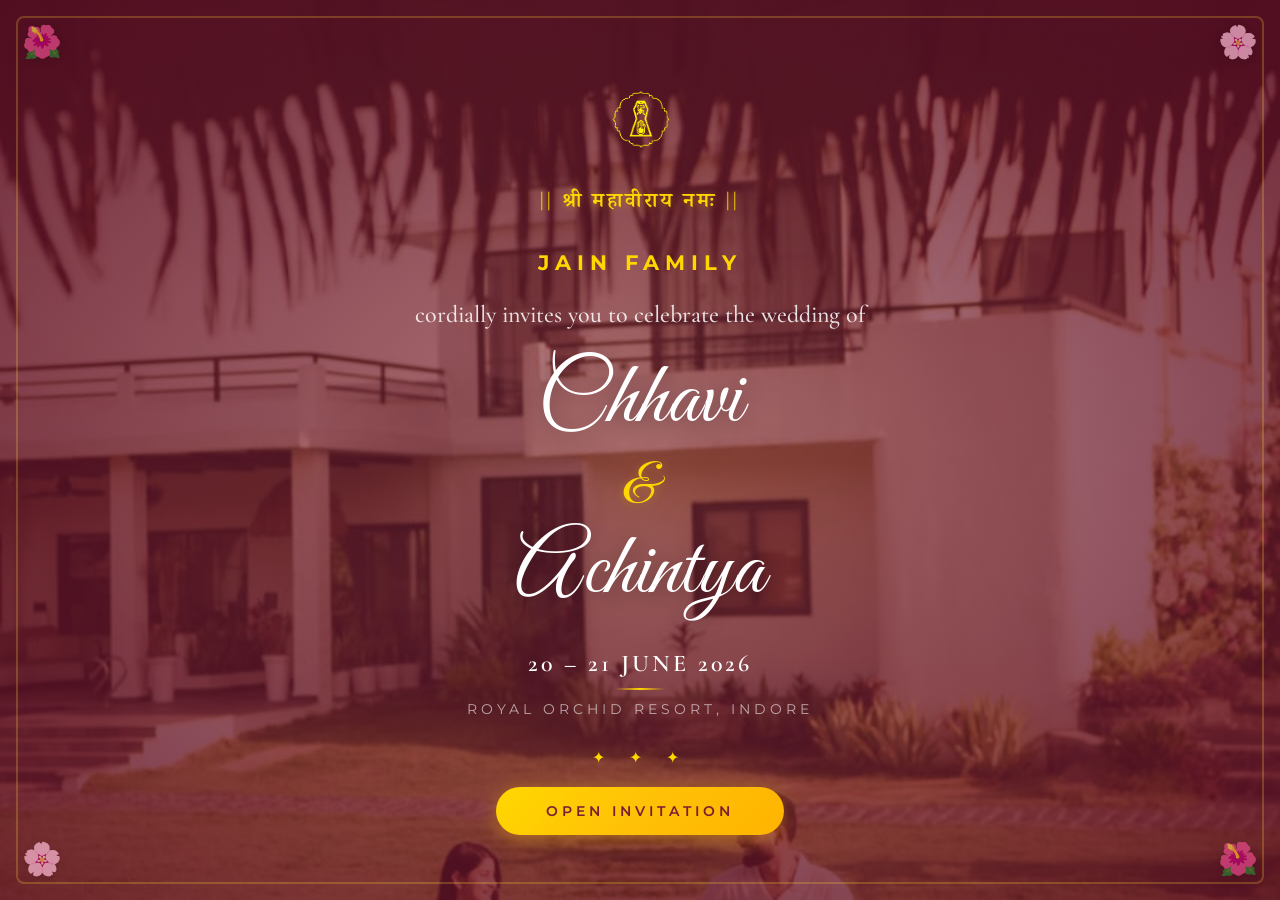
==== bride.html @ 5f12b71c "Initial commit: Achintya & Chhavi wedding invitation site" ====
<!DOCTYPE html>
<html lang="en">
<head>
    <meta charset="UTF-8">
    <meta name="viewport" content="width=device-width, initial-scale=1.0">
    <title>Chhavi & Achintya - Wedding Invitation</title>
    <link href="https://fonts.googleapis.com/css2?family=Great+Vibes&family=Cormorant+Garamond:ital,wght@0,400;0,500;0,600;0,700;1,400;1,600&family=Montserrat:wght@300;400;500;600;700&family=Noto+Serif+Devanagari:wght@400;600;700&display=swap" rel="stylesheet">
    <style>
        * {
            margin: 0;
            padding: 0;
            box-sizing: border-box;
        }

        html, body {
            height: 100vh;
            height: 100dvh;
        }

        body {
            display: flex;
            align-items: center;
            justify-content: center;
            background: #7B1F34;
            overflow: hidden;
            position: relative;
            font-family: 'Montserrat', sans-serif;
            -webkit-font-smoothing: antialiased;
        }

        /* Background photo */
        .bg-image {
            position: fixed;
            top: 0;
            left: 0;
            right: 0;
            bottom: 0;
            background: url('Images/index.jpeg') center/cover no-repeat;
            z-index: 0;
        }

        .bg-overlay {
            position: fixed;
            top: 0;
            left: 0;
            right: 0;
            bottom: 0;
            background: radial-gradient(ellipse at center, rgba(123, 31, 52, 0.55) 0%, rgba(92, 14, 36, 0.85) 100%);
            z-index: 0;
        }

        /* Ornamental Border */
        .border-frame {
            position: fixed;
            top: 16px;
            left: 16px;
            right: 16px;
            bottom: 16px;
            border: 2px solid rgba(255, 200, 50, 0.25);
            pointer-events: none;
            z-index: 2;
            border-radius: 8px;
        }

        /* Corner Flowers */
        .corner-flower {
            position: fixed;
            font-size: 2rem;
            pointer-events: none;
            z-index: 3;
            opacity: 0.7;
            filter: drop-shadow(0 2px 4px rgba(0,0,0,0.2));
        }

        .corner-flower--tl { top: 22px; left: 22px; }
        .corner-flower--tr { top: 22px; right: 22px; }
        .corner-flower--bl { bottom: 22px; left: 22px; }
        .corner-flower--br { bottom: 22px; right: 22px; }

        .entry-content {
            text-align: center;
            z-index: 10;
            padding: 40px 30px;
            max-width: 650px;
        }

        @keyframes fadeUp {
            from { opacity: 0; transform: translateY(30px); }
            to { opacity: 1; transform: translateY(0); }
        }

        @keyframes fadeIn {
            from { opacity: 0; }
            to { opacity: 1; }
        }

        .emblem-img {
            width: 80px;
            height: auto;
            margin: 0 auto 15px;
            display: block;
            animation: fadeIn 1s ease-out 0.2s both;
            filter: brightness(0) invert(85%) sepia(74%) saturate(648%) hue-rotate(353deg) brightness(98%) contrast(105%);
        }

        .auspicious-symbol {
            font-family: 'Cormorant Garamond', 'Noto Serif Devanagari', serif;
            font-size: 1.3rem;
            font-weight: 600;
            color: #FFD700;
            letter-spacing: 3px;
            margin-bottom: 30px;
            text-shadow: 0 1px 8px rgba(255, 215, 0, 0.3);
            animation: fadeUp 1s ease-out 0.3s both;
        }

        .family-name {
            font-family: 'Montserrat', sans-serif;
            font-size: 1.3rem;
            font-weight: 700;
            letter-spacing: 6px;
            text-transform: uppercase;
            color: #FFD700;
            margin-bottom: 20px;
            animation: fadeUp 1s ease-out 0.5s both;
        }

        .invite-text {
            font-family: 'Cormorant Garamond', serif;
            font-size: 1.5rem;
            font-weight: 500;
            color: rgba(255, 255, 255, 0.85);
            line-height: 1.7;
            margin-bottom: 10px;
            animation: fadeUp 1s ease-out 0.7s both;
        }

        .couple-names {
            margin: 15px 0 25px;
            animation: fadeUp 1s ease-out 0.9s both;
        }

        .couple-names h1 {
            font-family: 'Great Vibes', cursive;
            font-size: 5.5rem;
            color: #fff;
            font-weight: 400;
            line-height: 1.15;
            text-shadow: 0 3px 20px rgba(0, 0, 0, 0.3);
        }

        .couple-names .amp {
            display: block;
            font-family: 'Great Vibes', cursive;
            font-size: 3.5rem;
            color: #FFD700;
            margin: 0;
            text-shadow: 0 2px 10px rgba(255, 215, 0, 0.3);
        }

        .event-info {
            margin-bottom: 30px;
            animation: fadeUp 1s ease-out 1.1s both;
        }

        .event-date {
            font-family: 'Cormorant Garamond', serif;
            font-size: 1.5rem;
            font-weight: 600;
            color: #fff;
            letter-spacing: 3px;
            text-transform: uppercase;
            margin-bottom: 8px;
        }

        .event-date-line {
            width: 50px;
            height: 2px;
            background: linear-gradient(90deg, transparent, #FFD700, transparent);
            margin: 10px auto;
        }

        .event-venue {
            font-family: 'Montserrat', sans-serif;
            font-size: 0.9rem;
            font-weight: 400;
            letter-spacing: 4px;
            text-transform: uppercase;
            color: rgba(255, 255, 255, 0.6);
        }

        .divider {
            color: #FFD700;
            font-size: 1rem;
            letter-spacing: 10px;
            margin: 20px 0;
            opacity: 0.6;
            animation: fadeUp 1s ease-out 1.3s both;
        }

        .enter-btn {
            display: inline-block;
            font-family: 'Montserrat', sans-serif;
            font-size: 0.85rem;
            font-weight: 600;
            letter-spacing: 4px;
            text-transform: uppercase;
            color: #7B1F34;
            text-decoration: none;
            padding: 16px 50px;
            border: none;
            background: linear-gradient(135deg, #FFD700, #FFC107, #FFB300);
            border-radius: 50px;
            cursor: pointer;
            transition: all 0.4s ease;
            box-shadow: 0 4px 20px rgba(255, 193, 7, 0.4);
            animation: fadeUp 1s ease-out 1.5s both;
        }

        .enter-btn:hover {
            transform: translateY(-3px);
            box-shadow: 0 8px 30px rgba(255, 193, 7, 0.5);
            background: linear-gradient(135deg, #FFE44D, #FFD700, #FFC107);
        }

        .petal {
            position: fixed;
            pointer-events: none;
            z-index: 1;
            animation: petalFall linear infinite;
            opacity: 0;
        }

        @keyframes petalFall {
            0% { transform: translateY(-10vh) rotate(0deg) translateX(0); opacity: 0; }
            10% { opacity: 0.7; }
            50% { transform: translateY(45vh) rotate(180deg) translateX(30px); }
            90% { opacity: 0.5; }
            100% { transform: translateY(110vh) rotate(360deg) translateX(-20px); opacity: 0; }
        }

        .page-transition {
            position: fixed;
            top: 0;
            left: 0;
            right: 0;
            bottom: 0;
            background: #7B1F34;
            z-index: 200;
            opacity: 0;
            pointer-events: none;
            transition: opacity 0.6s ease;
        }

        .page-transition.active {
            opacity: 1;
            pointer-events: all;
        }

        /* Responsive */
        @media (max-width: 600px) {
            .entry-content {
                padding: 20px 20px;
                max-height: 100dvh;
            }

            .emblem-img {
                width: 55px;
                margin-bottom: 8px;
            }

            .auspicious-symbol {
                font-size: 1rem;
                letter-spacing: 2px;
                margin-bottom: 14px;
            }

            .family-name {
                font-size: 0.95rem;
                letter-spacing: 4px;
                margin-bottom: 12px;
            }

            .invite-text {
                font-size: 1rem;
                line-height: 1.5;
                margin-bottom: 4px;
            }

            .couple-names { margin: 8px 0 14px; }
            .couple-names h1 { font-size: 3.4rem; line-height: 1.05; }
            .couple-names .amp { font-size: 2.2rem; }

            .event-info { margin-bottom: 18px; }
            .event-date { font-size: 1.05rem; letter-spacing: 2px; margin-bottom: 6px; }
            .event-date-line { margin: 6px auto; }
            .event-venue { font-size: 0.7rem; letter-spacing: 3px; }

            .divider { margin: 10px 0; font-size: 0.8rem; letter-spacing: 8px; }

            .enter-btn { padding: 13px 36px; font-size: 0.78rem; letter-spacing: 3px; }

            .border-frame { top: 10px; left: 10px; right: 10px; bottom: 10px; }

            .corner-flower { font-size: 1.3rem; }
            .corner-flower--tl { top: 14px; left: 14px; }
            .corner-flower--tr { top: 14px; right: 14px; }
            .corner-flower--bl { bottom: 14px; left: 14px; }
            .corner-flower--br { bottom: 14px; right: 14px; }
        }

        @media (max-width: 380px), (max-height: 720px) {
            .entry-content { padding: 14px 18px; }
            .emblem-img { width: 42px; margin-bottom: 6px; }
            .auspicious-symbol { font-size: 0.85rem; letter-spacing: 1.5px; margin-bottom: 8px; }
            .family-name { font-size: 0.8rem; letter-spacing: 3px; margin-bottom: 8px; }
            .invite-text { font-size: 0.85rem; line-height: 1.4; margin-bottom: 2px; }
            .couple-names { margin: 4px 0 10px; }
            .couple-names h1 { font-size: 2.7rem; }
            .couple-names .amp { font-size: 1.8rem; }
            .event-info { margin-bottom: 10px; }
            .event-date { font-size: 0.9rem; margin-bottom: 4px; }
            .event-date-line { margin: 4px auto; }
            .event-venue { font-size: 0.62rem; letter-spacing: 2px; }
            .divider { margin: 6px 0; font-size: 0.7rem; letter-spacing: 6px; }
            .enter-btn { padding: 11px 30px; font-size: 0.72rem; letter-spacing: 2.5px; }
        }

        @media (orientation: landscape) and (max-height: 500px) {
            .entry-content { padding: 8px 16px; }
            .emblem-img { display: none; }
            .auspicious-symbol { font-size: 0.75rem; letter-spacing: 1.5px; margin-bottom: 4px; }
            .family-name { font-size: 0.7rem; letter-spacing: 2px; margin-bottom: 4px; }
            .invite-text { font-size: 0.75rem; line-height: 1.2; margin-bottom: 0; }
            .couple-names { margin: 2px 0 4px; }
            .couple-names h1 { font-size: 1.8rem; line-height: 1; }
            .couple-names .amp { font-size: 1.2rem; }
            .event-info { margin-bottom: 4px; }
            .event-date { font-size: 0.75rem; letter-spacing: 1.5px; margin-bottom: 2px; }
            .event-date-line { margin: 2px auto; height: 1px; }
            .event-venue { font-size: 0.55rem; letter-spacing: 1.5px; }
            .divider { margin: 3px 0; font-size: 0.55rem; letter-spacing: 4px; }
            .enter-btn { padding: 7px 22px; font-size: 0.65rem; letter-spacing: 2px; }
        }
    </style>
</head>
<body>
    <div class="bg-image"></div>
    <div class="bg-overlay"></div>

    <div class="border-frame"></div>
    <div class="corner-flower corner-flower--tl">🌺</div>
    <div class="corner-flower corner-flower--tr">🌸</div>
    <div class="corner-flower corner-flower--bl">🌸</div>
    <div class="corner-flower corner-flower--br">🌺</div>

    <div class="page-transition" id="transition"></div>

    <div class="entry-content">
        <img src="Images/Jain%20Symbol.png" alt="Jain Emblem" class="emblem-img">

        <p class="auspicious-symbol">|| श्री महावीराय नमः ||</p>

        <p class="family-name">Jain Family</p>

        <p class="invite-text">cordially invites you to celebrate the wedding of</p>

        <div class="couple-names">
            <h1>Chhavi</h1>
            <span class="amp">&</span>
            <h1>Achintya</h1>
        </div>

        <div class="event-info">
            <p class="event-date">20 – 21 June 2026</p>
            <div class="event-date-line"></div>
            <p class="event-venue">Royal Orchid Resort, Indore</p>
        </div>

        <div class="divider">✦ ✦ ✦</div>

        <button class="enter-btn" id="enterBtn">Open Invitation</button>
    </div>

    <script>
        var petalEmojis = ['🌸', '🌺', '🌼', '💐', '🪷'];
        function createPetals() {
            var count = window.innerWidth > 768 ? 18 : 10;
            for (var i = 0; i < count; i++) {
                var petal = document.createElement('div');
                petal.className = 'petal';
                petal.textContent = petalEmojis[Math.floor(Math.random() * petalEmojis.length)];
                petal.style.left = Math.random() * 100 + 'vw';
                petal.style.fontSize = (14 + Math.random() * 16) + 'px';
                petal.style.animationDuration = (8 + Math.random() * 12) + 's';
                petal.style.animationDelay = (Math.random() * 12) + 's';
                document.body.appendChild(petal);
            }
        }
        createPetals();

        document.getElementById('enterBtn').addEventListener('click', function () {
            var transition = document.getElementById('transition');
            transition.classList.add('active');
            setTimeout(function () {
                window.location.href = 'invitation-bride.html';
            }, 600);
        });
    </script>
</body>
</html>
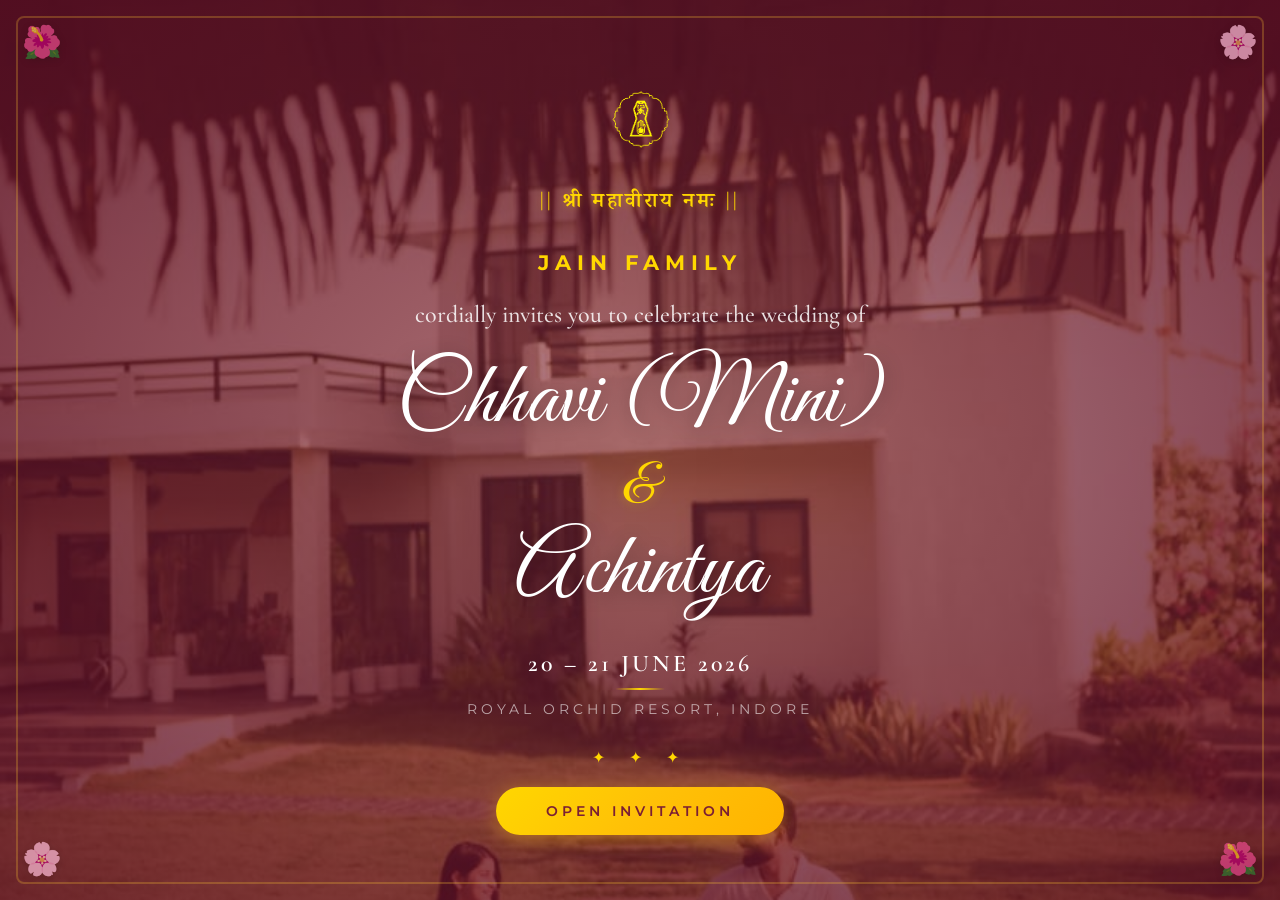
==== commit 989359c2: "Add Mini to bride name, autoplay music, ac5.jpeg hero, remove music intro page - Renamed bride's fir" ====
--- a/bride.html
+++ b/bride.html
@@ -3,7 +3,7 @@
 <head>
     <meta charset="UTF-8">
     <meta name="viewport" content="width=device-width, initial-scale=1.0">
-    <title>Chhavi & Achintya - Wedding Invitation</title>
+    <title>Chhavi (Mini) & Achintya - Wedding Invitation</title>
     <link href="https://fonts.googleapis.com/css2?family=Great+Vibes&family=Cormorant+Garamond:ital,wght@0,400;0,500;0,600;0,700;1,400;1,600&family=Montserrat:wght@300;400;500;600;700&family=Noto+Serif+Devanagari:wght@400;600;700&display=swap" rel="stylesheet">
     <style>
         * {
@@ -366,7 +366,7 @@
         <p class="invite-text">cordially invites you to celebrate the wedding of</p>
 
         <div class="couple-names">
-            <h1>Chhavi</h1>
+            <h1>Chhavi (Mini)</h1>
             <span class="amp">&</span>
             <h1>Achintya</h1>
         </div>
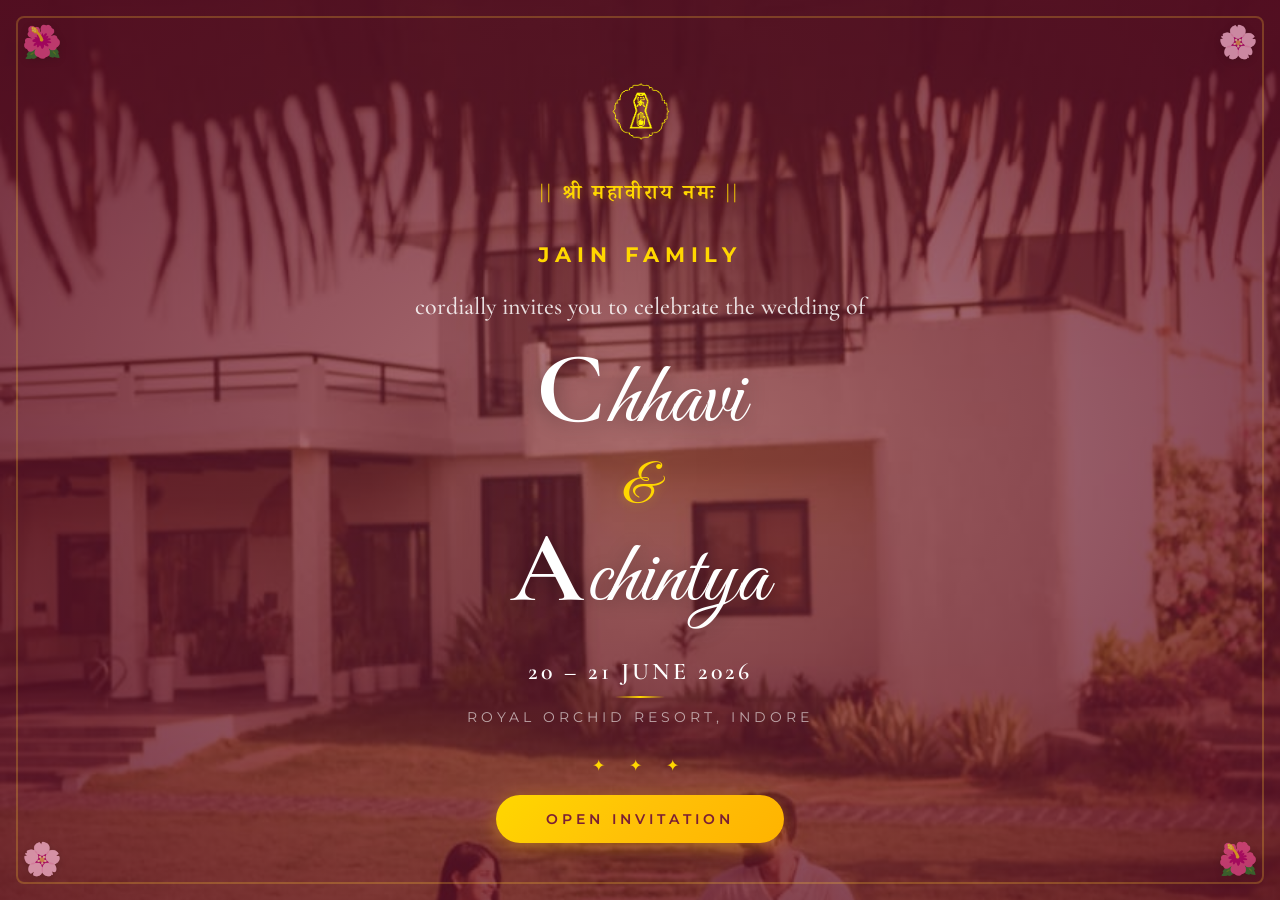
==== commit ecdfbc51: "Serif first-letter capitals; restrict (Mini) to index.html - Set first-letter font to Cormorant Gara" ====
--- a/bride.html
+++ b/bride.html
@@ -3,7 +3,7 @@
 <head>
     <meta charset="UTF-8">
     <meta name="viewport" content="width=device-width, initial-scale=1.0">
-    <title>Chhavi (Mini) & Achintya - Wedding Invitation</title>
+    <title>Chhavi & Achintya - Wedding Invitation</title>
     <link href="https://fonts.googleapis.com/css2?family=Great+Vibes&family=Cormorant+Garamond:ital,wght@0,400;0,500;0,600;0,700;1,400;1,600&family=Montserrat:wght@300;400;500;600;700&family=Noto+Serif+Devanagari:wght@400;600;700&display=swap" rel="stylesheet">
     <style>
         * {
@@ -147,6 +147,15 @@
             font-weight: 400;
             line-height: 1.15;
             text-shadow: 0 3px 20px rgba(0, 0, 0, 0.3);
+        }
+
+        .couple-names h1::first-letter {
+            font-family: 'Cormorant Garamond', serif;
+            font-weight: 700;
+            font-style: normal;
+            font-size: 1.15em;
+            line-height: 0.9;
+            margin-right: 0.04em;
         }
 
         .couple-names .amp {
@@ -366,7 +375,7 @@
         <p class="invite-text">cordially invites you to celebrate the wedding of</p>
 
         <div class="couple-names">
-            <h1>Chhavi (Mini)</h1>
+            <h1>Chhavi</h1>
             <span class="amp">&</span>
             <h1>Achintya</h1>
         </div>
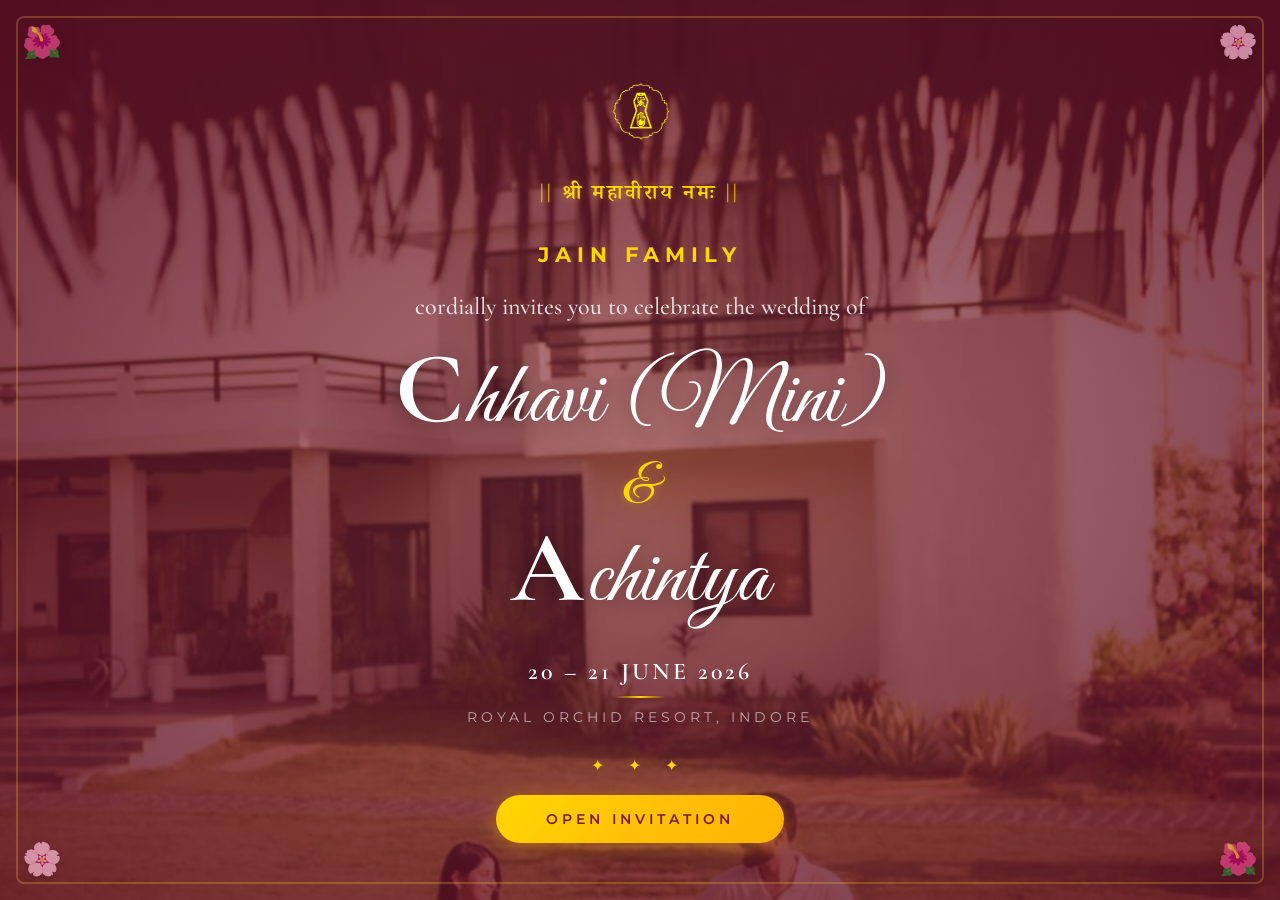
==== commit 47e57ca0: "Add (Mini) to bride.html landing page bride.html now shows 'Chhavi (Mini) & Achintya' in both the pa" ====
--- a/bride.html
+++ b/bride.html
@@ -3,7 +3,7 @@
 <head>
     <meta charset="UTF-8">
     <meta name="viewport" content="width=device-width, initial-scale=1.0">
-    <title>Chhavi & Achintya - Wedding Invitation</title>
+    <title>Chhavi (Mini) & Achintya - Wedding Invitation</title>
     <link href="https://fonts.googleapis.com/css2?family=Great+Vibes&family=Cormorant+Garamond:ital,wght@0,400;0,500;0,600;0,700;1,400;1,600&family=Montserrat:wght@300;400;500;600;700&family=Noto+Serif+Devanagari:wght@400;600;700&display=swap" rel="stylesheet">
     <style>
         * {
@@ -375,7 +375,7 @@
         <p class="invite-text">cordially invites you to celebrate the wedding of</p>
 
         <div class="couple-names">
-            <h1>Chhavi</h1>
+            <h1>Chhavi (Mini)</h1>
             <span class="amp">&</span>
             <h1>Achintya</h1>
         </div>
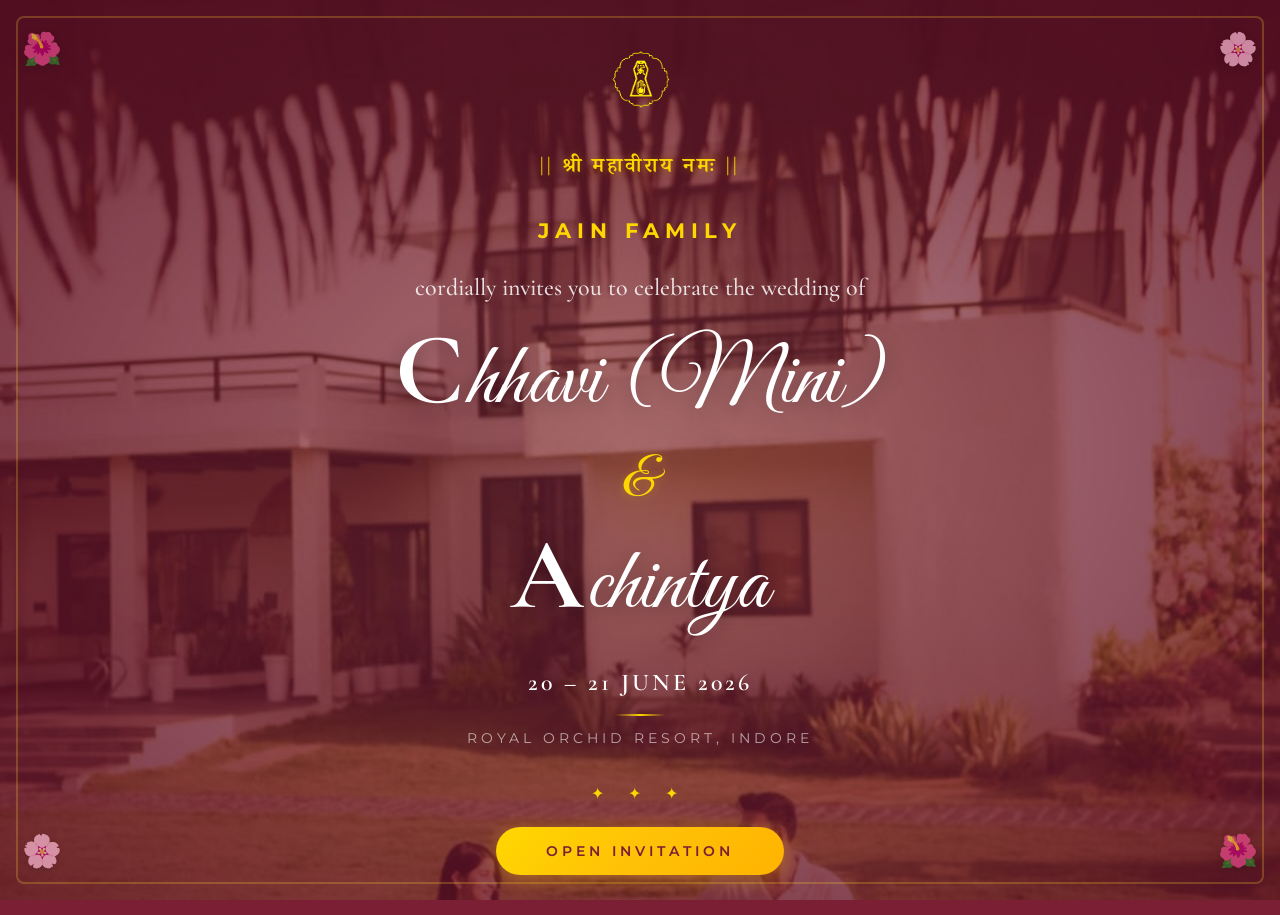
==== commit ca959aa7: "Start music on Open Invitation tap (no navigation); load flipbook in iframe The previous setup let t" ====
--- a/bride.html
+++ b/bride.html
@@ -5,6 +5,7 @@
     <meta name="viewport" content="width=device-width, initial-scale=1.0">
     <title>Chhavi (Mini) & Achintya - Wedding Invitation</title>
     <link href="https://fonts.googleapis.com/css2?family=Great+Vibes&family=Cormorant+Garamond:ital,wght@0,400;0,500;0,600;0,700;1,400;1,600&family=Montserrat:wght@300;400;500;600;700&family=Noto+Serif+Devanagari:wght@400;600;700&display=swap" rel="stylesheet">
+    <link rel="stylesheet" href="styles.css">
     <style>
         * {
             margin: 0;
@@ -266,6 +267,24 @@
             pointer-events: all;
         }
 
+        /* Iframe overlay for invitation flipbook */
+        .invitation-frame {
+            position: fixed;
+            inset: 0;
+            width: 100%;
+            height: 100%;
+            border: 0;
+            z-index: 50;
+            display: none;
+            background: #3D1A1A;
+        }
+        .invitation-frame.active { display: block; }
+        .entry-content.hidden { display: none; }
+
+        /* Music toggle: hidden until the user taps Open Invitation */
+        .music-toggle { display: none; }
+        .music-toggle.visible { display: flex; }
+
         /* Responsive */
         @media (max-width: 600px) {
             .entry-content {
@@ -365,7 +384,21 @@
 
     <div class="page-transition" id="transition"></div>
 
-    <div class="entry-content">
+    <!-- Background music (owned by the landing so playback starts on the tap) -->
+    <audio id="bgMusic" src="audio/wedding-song.mp3" loop preload="auto"></audio>
+
+    <!-- Floating music toggle, shown after Open Invitation -->
+    <button class="music-toggle" id="musicToggle" aria-label="Toggle music" type="button">
+        <span class="music-icon-note">♪</span>
+        <span class="music-icon-bars" aria-hidden="true">
+            <span></span><span></span><span></span><span></span>
+        </span>
+    </button>
+
+    <!-- Invitation flipbook loads in here on tap -->
+    <iframe id="invitationFrame" class="invitation-frame" title="Wedding Invitation"></iframe>
+
+    <div class="entry-content" id="entryContent">
         <img src="Images/Jain%20Symbol.png" alt="Jain Emblem" class="emblem-img">
 
         <p class="auspicious-symbol">|| श्री महावीराय नमः ||</p>
@@ -408,13 +441,36 @@
         }
         createPetals();
 
+        var bgMusic = document.getElementById('bgMusic');
+        var musicToggle = document.getElementById('musicToggle');
+        var invitationFrame = document.getElementById('invitationFrame');
+        var entryContent = document.getElementById('entryContent');
+
         document.getElementById('enterBtn').addEventListener('click', function () {
+            // Start music inside the user gesture (works on iOS Safari)
+            bgMusic.play().catch(function () { /* user can use the toggle */ });
+
             var transition = document.getElementById('transition');
             transition.classList.add('active');
+
+            // Preload the iframe behind the fade
+            invitationFrame.src = 'invitation-bride.html';
+
             setTimeout(function () {
-                window.location.href = 'invitation-bride.html';
+                entryContent.classList.add('hidden');
+                invitationFrame.classList.add('active');
+                musicToggle.classList.add('visible');
+                transition.classList.remove('active');
             }, 600);
         });
+
+        function toggleMusic() {
+            if (bgMusic.paused) bgMusic.play().catch(function () {});
+            else bgMusic.pause();
+        }
+        musicToggle.addEventListener('click', toggleMusic);
+        bgMusic.addEventListener('play',  function () { musicToggle.classList.add('playing'); });
+        bgMusic.addEventListener('pause', function () { musicToggle.classList.remove('playing'); });
     </script>
 </body>
 </html>
--- a/styles.css
+++ b/styles.css
@@ -0,0 +1,1190 @@
+/* ===== Reset & Base ===== */
+* {
+    margin: 0;
+    padding: 0;
+    box-sizing: border-box;
+}
+
+:root {
+    --crimson: #A0153E;
+    --crimson-dark: #7B1F34;
+    --crimson-deep: #5C0E24;
+    --gold: #FFD700;
+    --gold-warm: #F5A623;
+    --marigold: #FF9933;
+    --pink-light: #F3EFE8;
+    --cream: #FDFBF7;
+    --cream-warm: #F8F5EF;
+    --text-dark: #3D1A1A;
+    --text-muted: #7A4A4A;
+    --text-light: #A67070;
+}
+
+html {
+    scroll-behavior: smooth;
+}
+
+body {
+    font-family: 'Montserrat', sans-serif;
+    color: var(--text-dark);
+    background: var(--cream);
+    line-height: 1.7;
+    overflow-x: hidden;
+    -webkit-font-smoothing: antialiased;
+}
+
+/* ===== Typography ===== */
+.script {
+    font-family: 'Great Vibes', cursive;
+}
+
+/* Use a serif capital for the first letter so it reads as a clear capital */
+.hero-names .name-word::first-letter,
+.footer-names .name-word::first-letter,
+.couple-names h1::first-letter,
+.person-name::first-letter {
+    font-family: 'Cormorant Garamond', serif;
+    font-weight: 700;
+    font-style: normal;
+    font-size: 1.15em;
+    line-height: 0.9;
+    margin-right: 0.04em;
+}
+
+.devanagari {
+    font-family: 'Cormorant Garamond', 'Noto Serif Devanagari', serif;
+}
+
+.section-heading {
+    font-family: 'Cormorant Garamond', serif;
+    font-size: 2.8rem;
+    font-weight: 700;
+    color: var(--crimson-dark);
+    text-align: center;
+    letter-spacing: 1px;
+}
+
+.section-heading.script {
+    font-family: 'Great Vibes', cursive;
+    font-size: 3.5rem;
+    font-weight: 400;
+}
+
+.section-heading.light {
+    color: #fff;
+}
+
+/* ===== Divider ===== */
+.divider-diamond {
+    text-align: center;
+    font-size: 0.9rem;
+    color: var(--gold);
+    letter-spacing: 8px;
+    margin: 12px 0 30px;
+}
+
+.divider-diamond.light {
+    color: rgba(255, 215, 0, 0.7);
+}
+
+.divider-diamond.footer-div {
+    color: var(--gold);
+    opacity: 0.5;
+}
+
+/* ===== Fade-in Animation ===== */
+.fade-in {
+    opacity: 0;
+    transform: translateY(30px);
+    transition: opacity 0.8s ease, transform 0.8s ease;
+}
+
+.fade-in.visible {
+    opacity: 1;
+    transform: translateY(0);
+}
+
+/* ===== Jain Emblem Images ===== */
+.hero-emblem {
+    width: 80px;
+    height: auto;
+    display: block;
+    margin: 0 auto 15px;
+    filter: brightness(0) invert(85%) sepia(74%) saturate(648%) hue-rotate(353deg) brightness(98%) contrast(105%);
+}
+
+.auspicious-emblem {
+    width: 100px;
+    height: auto;
+    display: block;
+    margin: 0 auto 20px;
+    filter: brightness(0) invert(15%) sepia(74%) saturate(4220%) hue-rotate(337deg) brightness(96%) contrast(98%);
+}
+
+/* ===== Hero Section ===== */
+.hero {
+    min-height: 100dvh;
+    display: flex;
+    align-items: center;
+    justify-content: center;
+    position: relative;
+    background: var(--crimson-dark);
+    overflow: hidden;
+}
+
+.hero-bg {
+    position: absolute;
+    top: 0;
+    left: 0;
+    right: 0;
+    bottom: 0;
+    background:
+        radial-gradient(ellipse at top, rgba(146, 38, 63, 0.72) 0%, rgba(123, 31, 52, 0.78) 45%, rgba(92, 14, 36, 0.88) 100%),
+        url('Images/ac5.jpeg') center/cover no-repeat;
+    z-index: 0;
+}
+
+.hero-overlay {
+    position: absolute;
+    top: 0;
+    left: 0;
+    right: 0;
+    bottom: 0;
+    background: radial-gradient(ellipse at center, transparent 0%, rgba(0,0,0,0.25) 100%);
+    z-index: 1;
+    pointer-events: none;
+}
+
+.hero-content {
+    text-align: center;
+    z-index: 2;
+    padding: 40px 20px;
+}
+
+.hero-label {
+    font-family: 'Montserrat', sans-serif;
+    font-size: 0.85rem;
+    font-weight: 600;
+    letter-spacing: 6px;
+    text-transform: uppercase;
+    color: var(--gold);
+    margin-bottom: 15px;
+}
+
+.hero-names {
+    font-family: 'Great Vibes', cursive;
+    font-size: 5.5rem;
+    color: #fff;
+    font-weight: 400;
+    line-height: 1.15;
+    margin: 15px 0;
+    text-shadow: 0 3px 20px rgba(0, 0, 0, 0.25);
+}
+
+.hero-names .amp {
+    color: var(--gold);
+    text-shadow: 0 2px 10px rgba(255, 215, 0, 0.3);
+}
+
+.hero-date {
+    font-family: 'Cormorant Garamond', serif;
+    font-size: 1.5rem;
+    font-weight: 600;
+    color: #fff;
+    letter-spacing: 3px;
+    text-transform: uppercase;
+    margin-top: 15px;
+}
+
+.hero-location {
+    font-family: 'Montserrat', sans-serif;
+    font-size: 0.85rem;
+    font-weight: 400;
+    letter-spacing: 4px;
+    text-transform: uppercase;
+    color: rgba(255, 255, 255, 0.6);
+    margin-top: 8px;
+}
+
+/* ===== Auspicious Section ===== */
+.auspicious {
+    padding: 90px 20px;
+    background: var(--cream);
+    text-align: center;
+    position: relative;
+    overflow: hidden;
+}
+
+.auspicious-bg {
+    position: absolute;
+    top: 0;
+    left: 0;
+    right: 0;
+    bottom: 0;
+    background: linear-gradient(135deg, #FDFBF7 0%, #FAF8F3 50%, #F3EFE8 100%);
+    z-index: 0;
+}
+
+.auspicious-overlay {
+    position: absolute;
+    top: 0;
+    left: 0;
+    right: 0;
+    bottom: 0;
+    background: radial-gradient(ellipse at center, rgba(255, 215, 0, 0.06) 0%, transparent 70%);
+    z-index: 1;
+}
+
+.auspicious-content {
+    position: relative;
+    z-index: 2;
+}
+
+.sanskrit {
+    font-family: 'Cormorant Garamond', 'Noto Serif Devanagari', serif;
+    font-size: 1.5rem;
+    font-weight: 600;
+    color: var(--crimson-dark);
+    letter-spacing: 2px;
+    margin-bottom: 15px;
+}
+
+.mantra {
+    font-family: 'Cormorant Garamond', 'Noto Serif Devanagari', serif;
+    font-size: 1.15rem;
+    font-weight: 600;
+    color: var(--crimson);
+    line-height: 1.9;
+    margin-top: 18px;
+    margin-bottom: 18px;
+}
+
+.auspicious-subtitle {
+    font-family: 'Cormorant Garamond', serif;
+    font-size: 1.25rem;
+    font-style: italic;
+    color: var(--text-muted);
+}
+
+/* ===== Countdown Section ===== */
+.countdown-section {
+    padding: 90px 20px;
+    background: var(--crimson-dark);
+    text-align: center;
+    position: relative;
+    overflow: hidden;
+}
+
+.countdown-bg {
+    position: absolute;
+    top: 0;
+    left: 0;
+    right: 0;
+    bottom: 0;
+    background:
+        radial-gradient(ellipse at bottom, rgba(146, 38, 63, 0.72) 0%, rgba(123, 31, 52, 0.78) 45%, rgba(92, 14, 36, 0.88) 100%),
+        url('Images/ac3.jpeg') center/cover no-repeat;
+    z-index: 0;
+}
+
+.countdown-overlay {
+    position: absolute;
+    top: 0;
+    left: 0;
+    right: 0;
+    bottom: 0;
+    background: radial-gradient(ellipse at center, transparent 0%, rgba(0,0,0,0.25) 100%);
+    z-index: 1;
+}
+
+.countdown-section > .fade-in {
+    position: relative;
+    z-index: 2;
+}
+
+.countdown {
+    display: flex;
+    justify-content: center;
+    gap: 35px;
+    margin-top: 30px;
+    flex-wrap: wrap;
+}
+
+.countdown-item {
+    display: flex;
+    flex-direction: column;
+    align-items: center;
+    min-width: 90px;
+    background: rgba(255, 255, 255, 0.08);
+    padding: 20px 15px;
+    border-radius: 12px;
+    border: 1px solid rgba(255, 215, 0, 0.15);
+}
+
+.countdown-number {
+    font-family: 'Cormorant Garamond', serif;
+    font-size: 3.5rem;
+    font-weight: 700;
+    color: #fff;
+    line-height: 1;
+}
+
+.countdown-label {
+    font-family: 'Montserrat', sans-serif;
+    font-size: 0.75rem;
+    font-weight: 500;
+    letter-spacing: 3px;
+    text-transform: uppercase;
+    color: var(--gold);
+    margin-top: 8px;
+}
+
+/* ===== Family Section ===== */
+.family-section {
+    padding: 90px 20px;
+    background: var(--cream-warm);
+    position: relative;
+    overflow: hidden;
+}
+
+.family-bg {
+    position: absolute;
+    top: 0;
+    left: 0;
+    right: 0;
+    bottom: 0;
+    background: linear-gradient(135deg, #FAF8F3 0%, #F3EFE8 100%);
+    z-index: 0;
+}
+
+.family-overlay {
+    position: absolute;
+    top: 0;
+    left: 0;
+    right: 0;
+    bottom: 0;
+    background: radial-gradient(ellipse at center, rgba(255, 215, 0, 0.05) 0%, transparent 70%);
+    z-index: 1;
+}
+
+.family-section > .fade-in {
+    position: relative;
+    z-index: 2;
+}
+
+.families {
+    max-width: 700px;
+    margin: 20px auto 0;
+}
+
+.family-card {
+    text-align: center;
+    padding: 30px 20px;
+}
+
+.family-side {
+    font-family: 'Montserrat', sans-serif;
+    font-size: 0.8rem;
+    font-weight: 600;
+    letter-spacing: 4px;
+    text-transform: uppercase;
+    color: var(--crimson);
+    margin-bottom: 15px;
+}
+
+.person-name {
+    font-family: 'Great Vibes', cursive;
+    font-size: 3rem;
+    color: var(--crimson-dark);
+    margin-bottom: 10px;
+}
+
+.relation {
+    font-family: 'Cormorant Garamond', serif;
+    font-size: 1.1rem;
+    font-style: italic;
+    color: var(--text-light);
+    margin-bottom: 8px;
+}
+
+.parent-name {
+    font-family: 'Cormorant Garamond', serif;
+    font-size: 1.3rem;
+    font-weight: 600;
+    color: var(--text-dark);
+    letter-spacing: 0.5px;
+}
+
+.parent-connector {
+    font-family: 'Great Vibes', cursive;
+    font-size: 1.5rem;
+    color: var(--gold-warm);
+    margin: 4px 0;
+}
+
+.grand-relation {
+    font-family: 'Cormorant Garamond', serif;
+    font-size: 0.95rem;
+    font-style: italic;
+    color: var(--text-light);
+    margin-top: 8px;
+}
+
+.grand-name {
+    font-family: 'Cormorant Garamond', serif;
+    font-size: 1.05rem;
+    font-weight: 500;
+    color: var(--text-muted);
+}
+
+.family-divider {
+    display: flex;
+    align-items: center;
+    justify-content: center;
+    gap: 15px;
+    padding: 10px 0;
+}
+
+.family-divider-line {
+    width: 60px;
+    height: 2px;
+    background: linear-gradient(90deg, transparent, var(--gold), transparent);
+}
+
+.family-divider-icon {
+    font-size: 1.2rem;
+}
+
+/* ===== Events Section ===== */
+.events-section {
+    padding: 90px 20px;
+    background: var(--cream);
+    position: relative;
+    overflow: hidden;
+}
+
+/* Fireworks & Celebrations Background */
+.fireworks-container {
+    position: absolute;
+    top: 0;
+    left: 0;
+    right: 0;
+    bottom: 0;
+    z-index: 0;
+    pointer-events: none;
+    overflow: hidden;
+}
+
+.fw-burst {
+    position: absolute;
+    width: 6px;
+    height: 6px;
+    border-radius: 50%;
+    animation: burstLife 3s ease-out infinite;
+}
+
+.fw-burst::before {
+    content: '';
+    position: absolute;
+    top: 50%;
+    left: 50%;
+    width: 80px;
+    height: 80px;
+    transform: translate(-50%, -50%);
+    border-radius: 50%;
+    background: radial-gradient(circle, currentColor 0%, transparent 70%);
+    opacity: 0;
+    animation: burstGlow 3s ease-out infinite;
+}
+
+@keyframes burstLife {
+    0% { transform: scale(0); opacity: 0; }
+    10% { transform: scale(1); opacity: 1; }
+    30% { opacity: 0.6; }
+    100% { transform: scale(0.5); opacity: 0; }
+}
+
+@keyframes burstGlow {
+    0% { opacity: 0; transform: translate(-50%, -50%) scale(0); }
+    15% { opacity: 0.3; transform: translate(-50%, -50%) scale(1); }
+    100% { opacity: 0; transform: translate(-50%, -50%) scale(1.5); }
+}
+
+.fw-burst:nth-child(1) { top: 8%; left: 15%; color: #FFD700; animation-delay: 0s; }
+.fw-burst:nth-child(2) { top: 12%; right: 20%; color: #FF6B6B; animation-delay: 1s; }
+.fw-burst:nth-child(3) { top: 5%; left: 50%; color: #FF9933; animation-delay: 0.5s; }
+.fw-burst:nth-child(4) { top: 15%; left: 75%; color: #FF69B4; animation-delay: 1.5s; }
+.fw-burst:nth-child(5) { top: 3%; left: 35%; color: #FFD700; animation-delay: 2s; }
+.fw-burst:nth-child(6) { bottom: 15%; right: 10%; color: #FF6B6B; animation-delay: 0.8s; }
+.fw-burst:nth-child(7) { bottom: 10%; left: 10%; color: #FF9933; animation-delay: 1.8s; }
+.fw-burst:nth-child(8) { bottom: 8%; left: 60%; color: #FF69B4; animation-delay: 2.3s; }
+
+.confetti {
+    position: absolute;
+    width: 8px;
+    height: 8px;
+    opacity: 0;
+    animation: confettiFall linear infinite;
+}
+
+@keyframes confettiFall {
+    0% { transform: translateY(-10px) rotate(0deg); opacity: 0; }
+    10% { opacity: 0.8; }
+    90% { opacity: 0.5; }
+    100% { transform: translateY(100vh) rotate(720deg); opacity: 0; }
+}
+
+.celebration-sparkle {
+    position: absolute;
+    width: 4px;
+    height: 4px;
+    border-radius: 50%;
+    animation: sparkle 2s ease-in-out infinite;
+}
+
+@keyframes sparkle {
+    0%, 100% { opacity: 0; transform: scale(0); }
+    50% { opacity: 0.7; transform: scale(1); }
+}
+
+.events-section > .fade-in {
+    position: relative;
+    z-index: 2;
+}
+
+.events-timeline {
+    max-width: 620px;
+    margin: 20px auto 0;
+}
+
+.event-day {
+    text-align: center;
+    margin: 18px 0 14px;
+}
+
+.event-day:first-child {
+    margin-top: 6px;
+}
+
+.day-label {
+    font-family: 'Cormorant Garamond', serif;
+    font-size: 1.4rem;
+    font-weight: 700;
+    color: var(--crimson);
+    letter-spacing: 1px;
+    position: relative;
+    display: inline-block;
+    padding: 0 25px;
+}
+
+.day-label::before,
+.day-label::after {
+    content: '';
+    position: absolute;
+    top: 50%;
+    width: 40px;
+    height: 2px;
+    background: linear-gradient(90deg, transparent, var(--gold-warm));
+}
+
+.day-label::before { right: 100%; background: linear-gradient(90deg, transparent, var(--gold-warm)); }
+.day-label::after { left: 100%; background: linear-gradient(270deg, transparent, var(--gold-warm)); }
+
+.event-card {
+    display: flex;
+    align-items: center;
+    gap: 20px;
+    background: #fff;
+    padding: 18px 22px;
+    margin-bottom: 12px;
+    border-radius: 16px;
+    border: 2px solid rgba(160, 21, 62, 0.08);
+    transition: all 0.4s ease;
+    box-shadow: 0 2px 12px rgba(160, 21, 62, 0.04);
+    position: relative;
+}
+
+.event-card:hover {
+    transform: translateY(-4px);
+    box-shadow: 0 10px 30px rgba(160, 21, 62, 0.1);
+    border-color: rgba(160, 21, 62, 0.15);
+}
+
+.event-icon-circle {
+    flex-shrink: 0;
+    width: 52px;
+    height: 52px;
+    display: flex;
+    align-items: center;
+    justify-content: center;
+    background: linear-gradient(135deg, var(--pink-light), var(--cream));
+    border-radius: 50%;
+    font-size: 1.5rem;
+    border: 2px solid rgba(160, 21, 62, 0.1);
+}
+
+.event-details {
+    flex: 1;
+}
+
+.event-name {
+    font-family: 'Cormorant Garamond', 'Noto Serif Devanagari', serif;
+    font-size: 1.5rem;
+    font-weight: 700;
+    color: var(--crimson-dark);
+    margin-bottom: 0;
+    line-height: 1.15;
+}
+
+.event-name-en {
+    font-family: 'Montserrat', sans-serif;
+    font-size: 0.7rem;
+    font-weight: 500;
+    color: var(--text-muted);
+    letter-spacing: 2px;
+    text-transform: uppercase;
+    margin-bottom: 4px;
+}
+
+.event-time {
+    font-family: 'Montserrat', sans-serif;
+    font-size: 0.8rem;
+    font-weight: 600;
+    color: var(--gold-warm);
+    letter-spacing: 1px;
+    margin-bottom: 6px;
+}
+
+.event-desc {
+    font-size: 0.85rem;
+    font-weight: 400;
+    color: var(--text-muted);
+    line-height: 1.5;
+}
+
+/* ===== Venue Section ===== */
+.venue-section {
+    padding: 90px 20px;
+    background: var(--cream-warm);
+    text-align: center;
+    position: relative;
+    overflow: hidden;
+}
+
+.venue-bg {
+    position: absolute;
+    top: 0;
+    left: 0;
+    right: 0;
+    bottom: 0;
+    background:
+        linear-gradient(135deg, rgba(250, 248, 243, 0.78) 0%, rgba(243, 239, 232, 0.78) 50%, rgba(253, 251, 247, 0.78) 100%),
+        url('Images/Royal.png') center/cover no-repeat;
+    z-index: 0;
+}
+
+.venue-overlay {
+    position: absolute;
+    top: 0;
+    left: 0;
+    right: 0;
+    bottom: 0;
+    background: radial-gradient(ellipse at center, rgba(255, 215, 0, 0.05) 0%, transparent 70%);
+    z-index: 1;
+}
+
+.venue-section > .fade-in {
+    position: relative;
+    z-index: 2;
+}
+
+.venue-card {
+    max-width: 520px;
+    margin: 10px auto 0;
+    padding: 45px;
+    border: 2px solid var(--gold);
+    border-radius: 16px;
+    background: #fff;
+    box-shadow: 0 4px 20px rgba(255, 215, 0, 0.1);
+}
+
+.venue-name {
+    font-family: 'Great Vibes', cursive;
+    font-size: 3rem;
+    color: var(--crimson-dark);
+    margin-bottom: 10px;
+}
+
+.venue-address {
+    font-family: 'Cormorant Garamond', serif;
+    font-size: 1.2rem;
+    color: var(--text-muted);
+    margin-bottom: 25px;
+    line-height: 1.5;
+}
+
+.venue-map-link {
+    display: inline-block;
+    font-family: 'Montserrat', sans-serif;
+    font-size: 0.8rem;
+    font-weight: 600;
+    letter-spacing: 2px;
+    text-transform: uppercase;
+    color: #fff;
+    text-decoration: none;
+    padding: 12px 30px;
+    background: linear-gradient(135deg, var(--crimson), var(--crimson-dark));
+    border-radius: 50px;
+    transition: all 0.4s ease;
+    box-shadow: 0 3px 12px rgba(160, 21, 62, 0.3);
+}
+
+.venue-map-link:hover {
+    transform: translateY(-2px);
+    box-shadow: 0 6px 20px rgba(160, 21, 62, 0.4);
+}
+
+/* ===== Footer Section ===== */
+.footer-section {
+    padding: 90px 20px;
+    background: var(--crimson-dark);
+    text-align: center;
+    position: relative;
+    overflow: hidden;
+}
+
+.footer-bg {
+    position: absolute;
+    top: 0;
+    left: 0;
+    right: 0;
+    bottom: 0;
+    background:
+        radial-gradient(ellipse at top, rgba(146, 38, 63, 0.72) 0%, rgba(123, 31, 52, 0.78) 50%, rgba(92, 14, 36, 0.88) 100%),
+        url('Images/ac.jpeg') center/cover no-repeat;
+    z-index: 0;
+}
+
+.footer-overlay {
+    position: absolute;
+    top: 0;
+    left: 0;
+    right: 0;
+    bottom: 0;
+    background: radial-gradient(ellipse at center, transparent 0%, rgba(0,0,0,0.25) 100%);
+    z-index: 1;
+}
+
+.footer-section > .fade-in {
+    position: relative;
+    z-index: 2;
+}
+
+.footer-garland {
+    font-size: 1.8rem;
+    letter-spacing: 6px;
+    margin-bottom: 25px;
+    filter: drop-shadow(0 2px 4px rgba(0,0,0,0.15));
+}
+
+.quote {
+    font-family: 'Cormorant Garamond', serif;
+    font-size: 1.4rem;
+    font-style: italic;
+    color: rgba(255, 255, 255, 0.85);
+    max-width: 500px;
+    margin: 0 auto;
+    line-height: 1.8;
+}
+
+.quote-author {
+    font-family: 'Montserrat', sans-serif;
+    font-size: 0.8rem;
+    font-weight: 400;
+    letter-spacing: 2px;
+    color: var(--gold);
+    margin-top: 12px;
+    margin-bottom: 30px;
+}
+
+.footer-names {
+    font-family: 'Great Vibes', cursive;
+    font-size: 3.5rem;
+    color: #fff;
+    margin-bottom: 8px;
+    text-shadow: 0 2px 15px rgba(0, 0, 0, 0.2);
+}
+
+.footer-date {
+    font-family: 'Cormorant Garamond', serif;
+    font-size: 1.2rem;
+    font-weight: 600;
+    color: var(--gold);
+    letter-spacing: 3px;
+    margin-bottom: 25px;
+}
+
+.footer-closing p {
+    font-family: 'Cormorant Garamond', serif;
+    font-size: 1.2rem;
+    font-style: italic;
+    color: rgba(255, 255, 255, 0.6);
+}
+
+/* ===== Music Toggle (floating, all flipbook pages) ===== */
+.music-toggle {
+    position: fixed;
+    top: 50%;
+    right: 22px;
+    transform: translateY(-50%);
+    width: 56px;
+    height: 56px;
+    border-radius: 50%;
+    border: 2px solid var(--gold);
+    background: rgba(123, 31, 52, 0.85);
+    backdrop-filter: blur(10px);
+    -webkit-backdrop-filter: blur(10px);
+    color: var(--gold);
+    cursor: pointer;
+    z-index: 150;
+    display: flex;
+    align-items: center;
+    justify-content: center;
+    transition: transform 0.3s ease, background 0.3s ease, color 0.3s ease;
+    box-shadow: 0 4px 18px rgba(0, 0, 0, 0.25);
+    -webkit-tap-highlight-color: transparent;
+    padding: 0;
+}
+
+.music-toggle:not(.playing) {
+    animation: musicPulse 2.4s ease-in-out infinite;
+}
+
+.music-toggle:hover {
+    transform: translateY(-50%) scale(1.08);
+    background: var(--gold);
+    color: var(--crimson-dark);
+}
+
+.music-toggle.playing {
+    background: var(--gold);
+    color: var(--crimson-dark);
+}
+
+.music-icon-note { font-size: 1.5rem; line-height: 1; }
+.music-icon-bars { display: none; gap: 2px; align-items: flex-end; height: 18px; }
+.music-icon-bars span {
+    display: block;
+    width: 3px;
+    height: 6px;
+    background: currentColor;
+    border-radius: 2px;
+    animation: musicBar 0.9s ease-in-out infinite;
+}
+.music-icon-bars span:nth-child(1) { animation-delay: 0s; }
+.music-icon-bars span:nth-child(2) { animation-delay: 0.25s; }
+.music-icon-bars span:nth-child(3) { animation-delay: 0.45s; }
+.music-icon-bars span:nth-child(4) { animation-delay: 0.1s; }
+
+.music-toggle.playing .music-icon-note { display: none; }
+.music-toggle.playing .music-icon-bars { display: flex; }
+
+@keyframes musicBar {
+    0%, 100% { height: 5px; }
+    50% { height: 18px; }
+}
+
+@keyframes musicPulse {
+    0%, 100% { box-shadow: 0 4px 18px rgba(0, 0, 0, 0.25), 0 0 0 0 rgba(255, 215, 0, 0.55); }
+    50%      { box-shadow: 0 4px 22px rgba(0, 0, 0, 0.3),  0 0 0 14px rgba(255, 215, 0, 0); }
+}
+
+/* ===== Music Page (first flipbook page) ===== */
+.music-page {
+    min-height: 100dvh;
+    display: flex;
+    align-items: center;
+    justify-content: center;
+    position: relative;
+    background: var(--crimson-dark);
+    overflow: hidden;
+}
+
+.music-page-bg {
+    position: absolute;
+    inset: 0;
+    background: radial-gradient(ellipse at center, #92263F 0%, #7B1F34 50%, #5C0E24 100%);
+    z-index: 0;
+}
+
+.music-page-overlay {
+    position: absolute;
+    inset: 0;
+    background: radial-gradient(ellipse at center, transparent 0%, rgba(0,0,0,0.3) 100%);
+    z-index: 1;
+}
+
+.music-page-content {
+    position: relative;
+    z-index: 2;
+    text-align: center;
+    padding: 40px 28px;
+    max-width: 500px;
+}
+
+.music-icon-big {
+    font-size: 4.5rem;
+    color: var(--gold);
+    margin-bottom: 18px;
+    line-height: 1;
+    text-shadow: 0 4px 22px rgba(255, 215, 0, 0.4);
+    animation: floatNote 3s ease-in-out infinite;
+}
+
+@keyframes floatNote {
+    0%, 100% { transform: translateY(0); }
+    50%      { transform: translateY(-10px); }
+}
+
+.music-title {
+    font-family: 'Great Vibes', cursive;
+    font-size: 3.5rem;
+    color: #fff;
+    font-weight: 400;
+    line-height: 1.1;
+    margin-bottom: 14px;
+    text-shadow: 0 3px 20px rgba(0, 0, 0, 0.3);
+}
+
+.music-subtitle {
+    font-family: 'Cormorant Garamond', serif;
+    font-size: 1.2rem;
+    font-style: italic;
+    color: rgba(255, 255, 255, 0.78);
+    margin-bottom: 32px;
+    line-height: 1.5;
+}
+
+.music-cta {
+    display: inline-flex;
+    align-items: center;
+    gap: 14px;
+    font-family: 'Montserrat', sans-serif;
+    font-size: 0.9rem;
+    font-weight: 600;
+    letter-spacing: 4px;
+    text-transform: uppercase;
+    color: var(--crimson-dark);
+    padding: 14px 32px 14px 18px;
+    border: none;
+    background: linear-gradient(135deg, #FFD700, #FFC107, #FFB300);
+    border-radius: 60px;
+    cursor: pointer;
+    transition: transform 0.3s ease, box-shadow 0.3s ease, background 0.3s ease;
+    box-shadow: 0 4px 22px rgba(255, 193, 7, 0.4);
+    -webkit-tap-highlight-color: transparent;
+    margin-bottom: 28px;
+}
+
+.music-cta:hover {
+    transform: translateY(-3px);
+    box-shadow: 0 10px 30px rgba(255, 193, 7, 0.55);
+    background: linear-gradient(135deg, #FFE44D, #FFD700, #FFC107);
+}
+
+.music-cta-icon {
+    display: inline-flex;
+    align-items: center;
+    justify-content: center;
+    width: 36px;
+    height: 36px;
+    border-radius: 50%;
+    background: rgba(123, 31, 52, 0.14);
+    font-size: 1rem;
+    line-height: 1;
+}
+
+.music-hint {
+    font-family: 'Montserrat', sans-serif;
+    font-size: 0.7rem;
+    font-weight: 500;
+    letter-spacing: 3px;
+    text-transform: uppercase;
+    color: rgba(255, 215, 0, 0.65);
+}
+
+@media (max-width: 600px) {
+    .music-toggle { width: 48px; height: 48px; right: 14px; }
+    .music-icon-note { font-size: 1.25rem; }
+    .music-icon-bars { height: 15px; }
+    .music-icon-bars span { width: 2.5px; }
+    .music-icon-big { font-size: 3.4rem; margin-bottom: 12px; }
+    .music-title { font-size: 2.4rem; margin-bottom: 8px; }
+    .music-subtitle { font-size: 0.95rem; margin-bottom: 24px; }
+    .music-cta { font-size: 0.78rem; padding: 12px 24px 12px 14px; gap: 10px; letter-spacing: 3px; margin-bottom: 20px; }
+    .music-cta-icon { width: 30px; height: 30px; }
+    .music-hint { font-size: 0.62rem; letter-spacing: 2.5px; }
+}
+
+/* ===== Responsive ===== */
+@media (max-width: 600px) {
+    .hero-names {
+        font-size: 2.8rem;
+    }
+
+    .hero-date {
+        font-size: 1rem;
+    }
+
+    .hero-emblem {
+        width: 55px;
+    }
+
+    .auspicious-emblem {
+        width: 70px;
+    }
+
+    .footer-garland {
+        font-size: 1.1rem;
+        margin-bottom: 12px;
+    }
+
+    .section-heading {
+        font-size: 1.5rem;
+    }
+
+    .section-heading.script {
+        font-size: 2rem;
+    }
+
+    .mantra {
+        font-size: 0.95rem;
+        line-height: 1.7;
+    }
+
+    .countdown {
+        gap: 8px;
+        margin-top: 15px;
+    }
+
+    .countdown-number {
+        font-size: 1.8rem;
+    }
+
+    .countdown-item {
+        min-width: 55px;
+        padding: 10px 6px;
+    }
+
+    .countdown-label {
+        font-size: 0.55rem;
+        margin-top: 4px;
+    }
+
+    .person-name {
+        font-size: 1.8rem;
+        margin-bottom: 5px;
+    }
+
+    .parent-name {
+        font-size: 0.95rem;
+    }
+
+    .relation {
+        font-size: 0.9rem;
+        margin-bottom: 4px;
+    }
+
+    .grand-relation {
+        font-size: 0.75rem;
+    }
+
+    .grand-name {
+        font-size: 0.85rem;
+    }
+
+    .family-card {
+        padding: 12px 15px;
+    }
+
+    .event-card {
+        padding: 10px 14px;
+        gap: 12px;
+        margin-bottom: 8px;
+    }
+
+    .event-icon-circle {
+        width: 40px;
+        height: 40px;
+        font-size: 1.15rem;
+    }
+
+    .event-name {
+        font-size: 1.1rem;
+    }
+
+    .event-name-en {
+        font-size: 0.6rem;
+        letter-spacing: 1.5px;
+    }
+
+    .event-time {
+        font-size: 0.7rem;
+    }
+
+    .event-desc {
+        display: none;
+    }
+
+    .event-day {
+        margin: 10px 0 6px;
+    }
+
+    .venue-name {
+        font-size: 1.8rem;
+    }
+
+    .venue-card {
+        padding: 25px 18px;
+    }
+
+    .venue-address {
+        font-size: 0.95rem;
+    }
+
+    .footer-names {
+        font-size: 2rem;
+    }
+
+    .quote {
+        font-size: 0.95rem;
+        line-height: 1.5;
+    }
+
+    .quote-author {
+        font-size: 0.7rem;
+        margin-bottom: 15px;
+    }
+
+    .auspicious,
+    .countdown-section,
+    .family-section,
+    .events-section,
+    .venue-section,
+    .footer-section {
+        padding: 40px 15px;
+    }
+}
+
+/* ===== Print ===== */
+@media print {
+    .hero {
+        min-height: auto;
+        padding: 40px;
+    }
+
+    .fade-in {
+        opacity: 1;
+        transform: none;
+    }
+}
